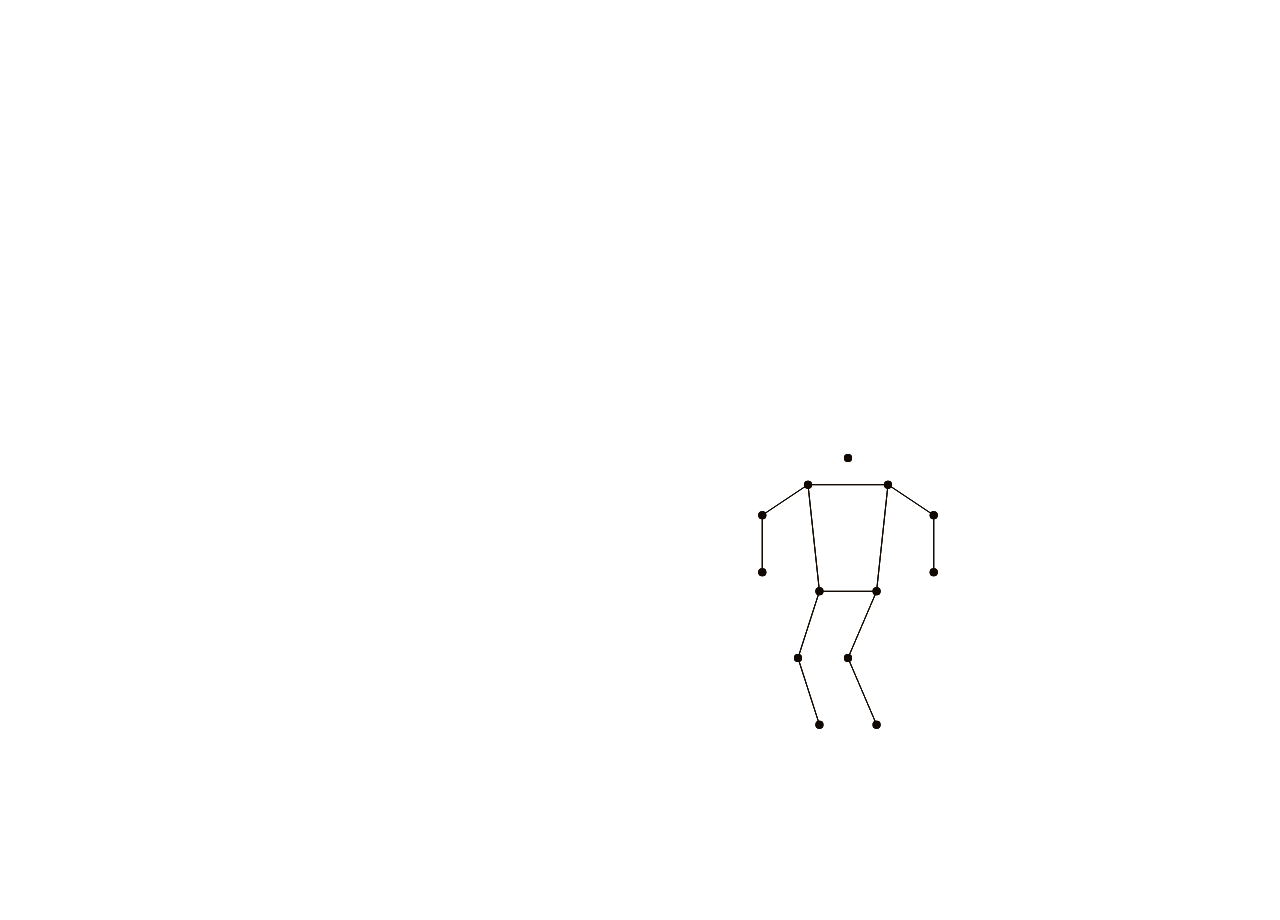
==== crumple.html @ f47ea502 "start work on crumple algos" ====
<!DOCTYPE html>
<html lang="en">
<head>
    <meta charset="UTF-8">
    <meta name="viewport" content="width=device-width, initial-scale=1.0">
    <script src="p5.min.js"></script>
    <script src="crumple.js" defer></script>
    <title>Crumple</title>
</head>
<body>
    
</body>
</html>
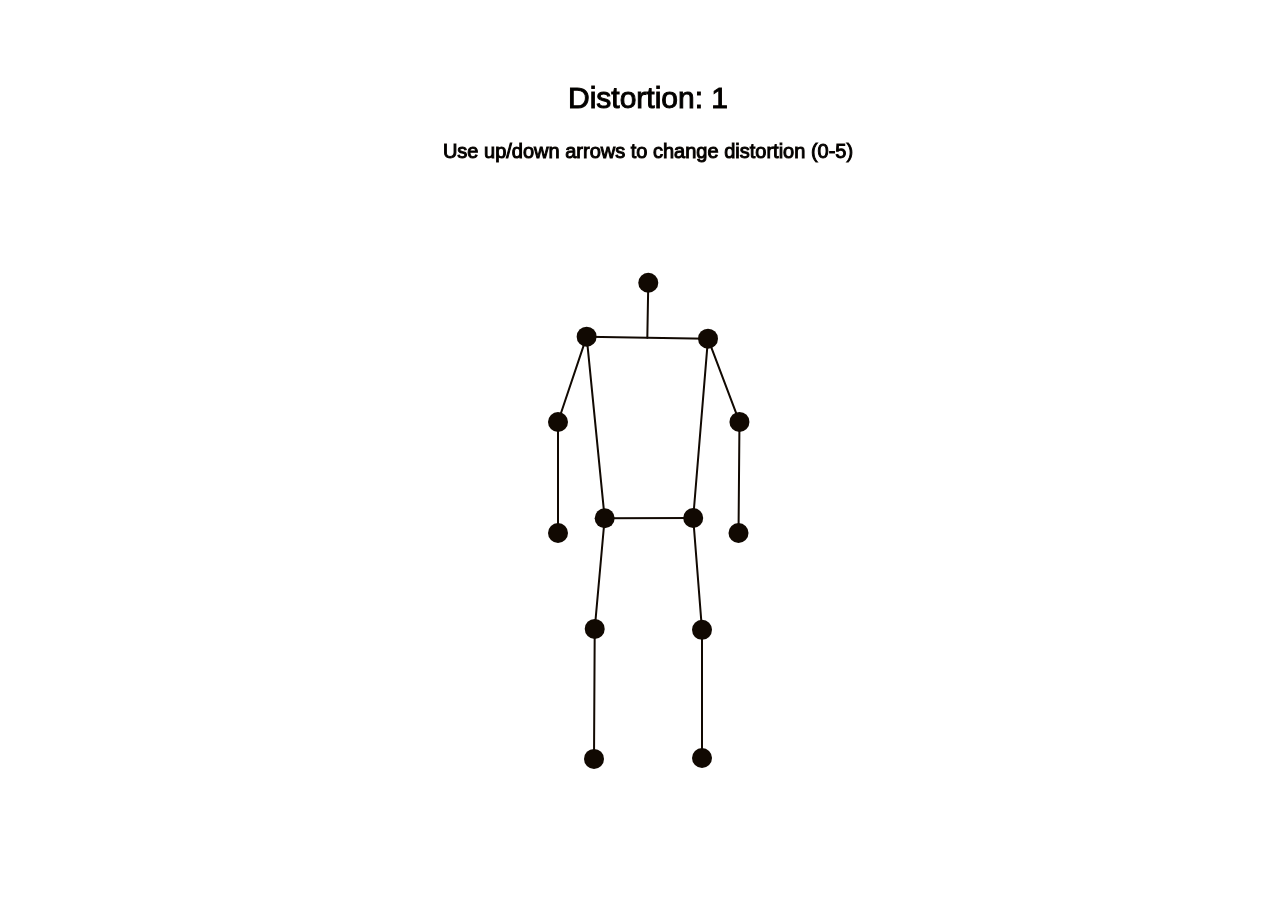
==== commit c7111416: "jiggly skeles" ====
--- a/crumple.html
+++ b/crumple.html
@@ -5,6 +5,7 @@
     <meta name="viewport" content="width=device-width, initial-scale=1.0">
     <script src="p5.min.js"></script>
     <script src="crumple.js" defer></script>
+    <link rel="stylesheet" href="crumple.css">
     <title>Crumple</title>
 </head>
 <body>
--- a/crumple.css
+++ b/crumple.css
@@ -0,0 +1,3 @@
+body {
+    overflow: hidden;
+}